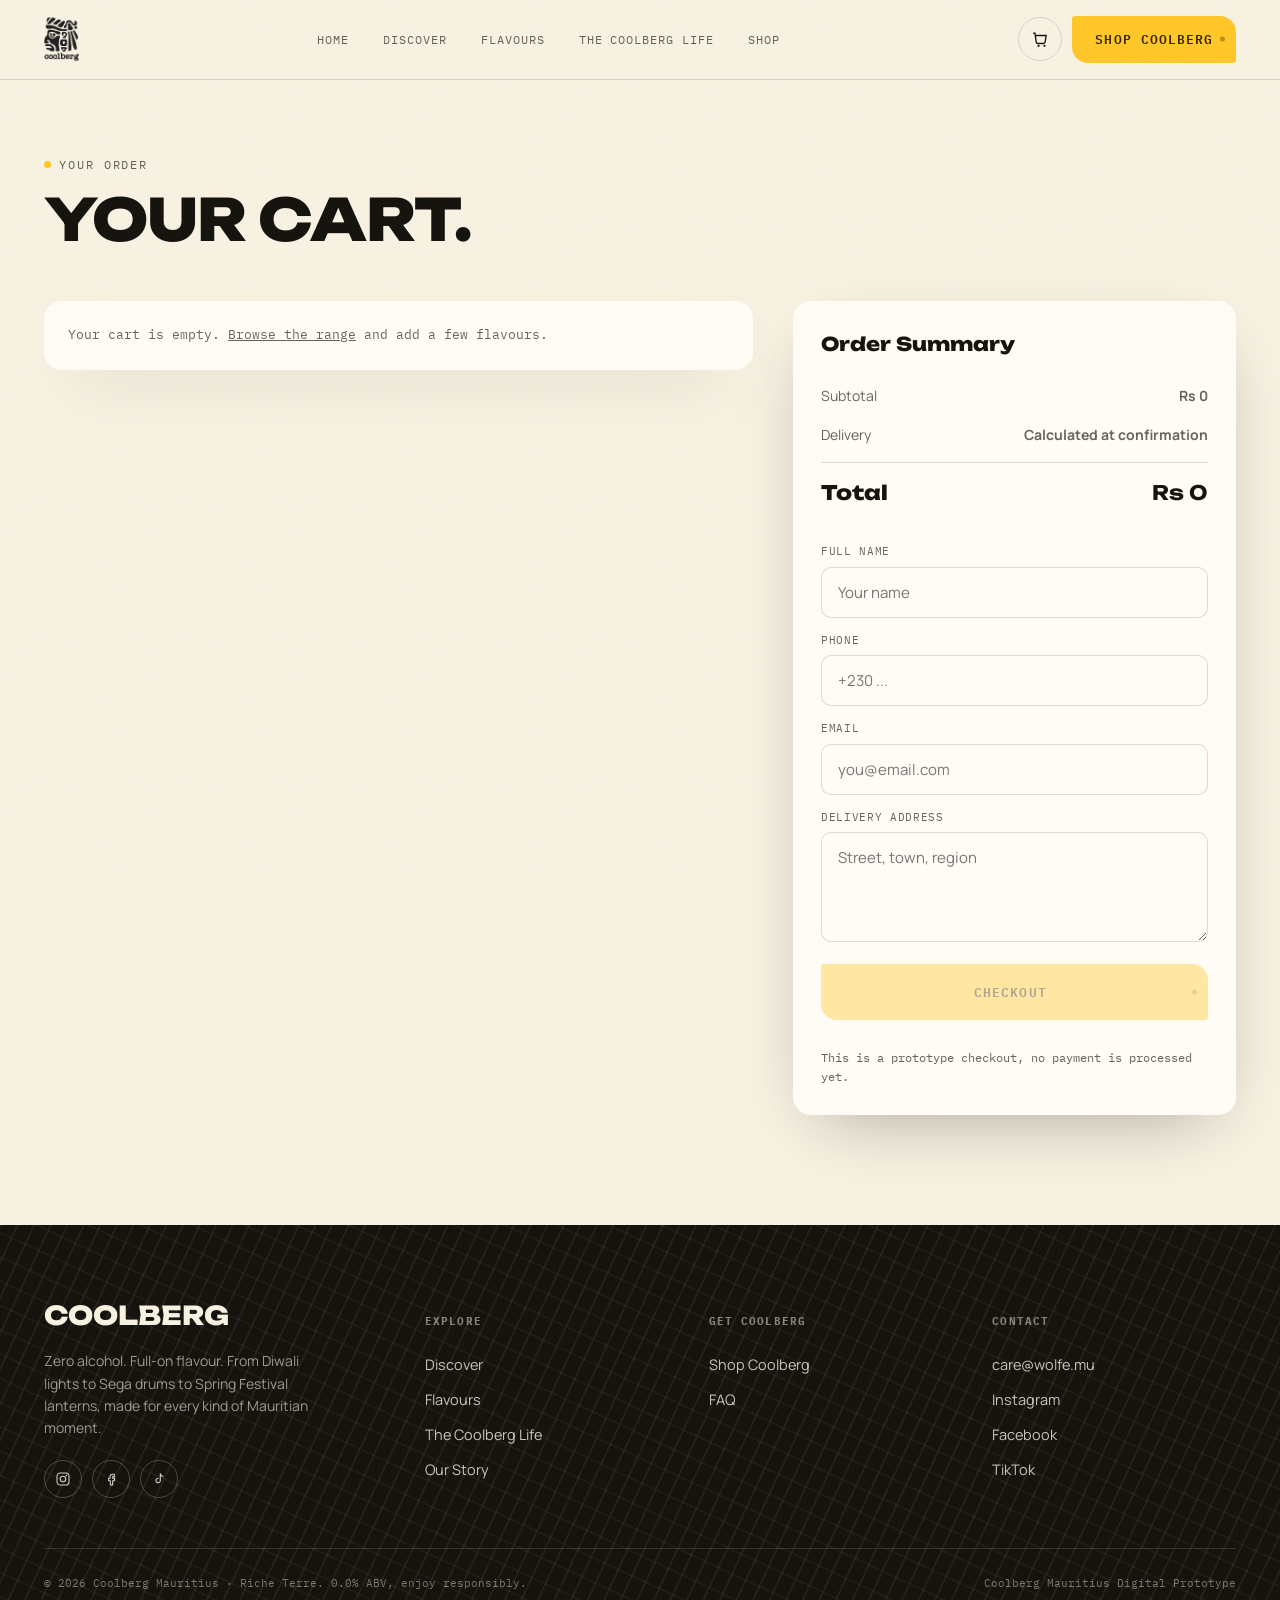
==== cart.html @ bed08853 "Add social icons to contact section, fix flavour chip sizing on mobile" ====
<!DOCTYPE html>
<html lang="en">
<head>
<meta charset="UTF-8">
<meta name="viewport" content="width=device-width, initial-scale=1.0">
<title>Your Cart — Coolberg Mauritius</title>
<meta name="description" content="Review your Coolberg order and check out.">
<link rel="icon" type="image/png" href="assets/coolberg_main_logo.png">
<link rel="apple-touch-icon" href="assets/coolberg_main_logo.png">
<link rel="preconnect" href="https://fonts.googleapis.com">
<link rel="preconnect" href="https://fonts.gstatic.com" crossorigin>
<link rel="stylesheet" href="https://fonts.googleapis.com/css2?family=Unbounded:wght@400;600;700;800;900&family=Manrope:wght@400;500;600;700;800&family=IBM+Plex+Mono:wght@400;500;600&display=swap">
<link rel="stylesheet" href="styles.css">
<link rel="stylesheet" href="shop.css">
</head>
<body>

<nav class="site-nav">
  <div class="nav-inner">
    <a href="index.html#top" class="logo"><img src="assets/coolberg_main_logo.webp" alt="Coolberg" class="logo-mark" width="589" height="747" decoding="async"></a>
    <div class="nav-links" role="navigation" aria-label="Primary">
      <a href="index.html#top">Home</a>
      <a href="index.html#meet">Discover</a>
      <a href="index.html#flavours">Flavours</a>
      <a href="index.html#life">The Coolberg Life</a>
      <a href="shop.html">Shop</a>
    </div>
    <div class="nav-cta">
      <button class="cart-toggle" aria-label="Open cart">
        <svg viewBox="0 0 24 24" fill="none" stroke="currentColor" stroke-width="1.7"><path d="M6 7h13.2l-1.4 8.4a2 2 0 0 1-2 1.6H8.6a2 2 0 0 1-2-1.7L5 4H2.5"/><circle cx="9.5" cy="20" r="1.4" fill="currentColor" stroke="none"/><circle cx="17" cy="20" r="1.4" fill="currentColor" stroke="none"/></svg>
        <span class="cart-badge">0</span>
      </button>
      <a href="shop.html" class="btn btn-primary" style="padding:12px 22px;">Shop Coolberg</a>
      <button class="burger" id="burgerBtn" aria-expanded="false" aria-controls="mobileMenu" aria-label="Open menu"><span></span></button>
    </div>
  </div>
</nav>

<div class="mobile-menu" id="mobileMenu">
  <a href="index.html#top">Home</a>
  <a href="index.html#meet">Discover</a>
  <a href="index.html#flavours">Flavours</a>
  <a href="index.html#life">The Coolberg Life</a>
  <a href="shop.html">Shop</a>
  <a href="cart.html" aria-current="page">Cart</a>
  <a href="shop.html" class="btn btn-primary mm-cta">Shop Coolberg</a>
</div>

<main id="top">
  <section class="sec-pad" style="padding-top:150px;">
    <div class="wrap">
      <div class="sec-head reveal">
        <span class="eyebrow">Your order</span>
        <h2>YOUR CART.</h2>
      </div>

      <div class="cart-page" id="cartPage">
        <div class="cart-page-items" id="cartPageItems"></div>

        <aside class="cart-summary">
          <h3>Order Summary</h3>
          <div class="cart-summary-row"><span>Subtotal</span><b id="csSubtotal">Rs 0</b></div>
          <div class="cart-summary-row"><span>Delivery</span><b>Calculated at confirmation</b></div>
          <div class="cart-summary-total"><span>Total</span><b id="csTotal">Rs 0</b></div>

          <form class="cart-checkout-form" id="checkoutForm">
            <div class="field"><label for="ckName">Full name</label><input id="ckName" type="text" placeholder="Your name" required></div>
            <div class="field"><label for="ckPhone">Phone</label><input id="ckPhone" type="tel" placeholder="+230 ..." required></div>
            <div class="field"><label for="ckEmail">Email</label><input id="ckEmail" type="email" placeholder="you@email.com" required></div>
            <div class="field"><label for="ckAddress">Delivery address</label><textarea id="ckAddress" placeholder="Street, town, region" required></textarea></div>
            <button class="btn btn-primary" type="submit" id="checkoutBtn" style="width:100%;justify-content:center;margin-top:8px;">Checkout</button>
            <p class="form-note">This is a prototype checkout, no payment is processed yet.</p>
          </form>
        </aside>
      </div>

      <div class="cart-confirm" id="cartConfirm" hidden>
        <span class="eyebrow" style="justify-content:center;">Order received</span>
        <h2>THANKS, <span id="ccName"></span>!</h2>
        <p>Your Coolberg order has been noted. This is a prototype checkout, so nothing was charged, but a real order flow would confirm delivery details by email or phone next.</p>
        <a href="shop.html" class="btn btn-primary">Keep exploring Coolberg</a>
      </div>
    </div>
  </section>
</main>

<footer class="pattern-weave-inv">
  <div class="wrap">
    <div class="foot-top">
      <div class="foot-brand"><b>COOLBERG</b><p>Zero alcohol. Full-on flavour. From Diwali lights to Sega drums to Spring Festival lanterns, made for every kind of Mauritian moment.</p>
        <div class="foot-social">
          <a href="https://www.instagram.com/coolberg.mauritius/" target="_blank" rel="noopener" aria-label="Coolberg on Instagram"><svg viewBox="0 0 24 24" fill="none" stroke="currentColor" stroke-width="1.6"><rect x="3" y="3" width="18" height="18" rx="5"/><circle cx="12" cy="12" r="4.2"/><circle cx="17.2" cy="6.8" r="1.1" fill="currentColor" stroke="none"/></svg></a>
          <a href="https://www.facebook.com/coolberg.mauritius" target="_blank" rel="noopener" aria-label="Coolberg on Facebook"><svg viewBox="0 0 24 24" fill="none" stroke="currentColor" stroke-width="1.6"><path d="M14.5 8.5h2.5V5h-2.5c-2.2 0-4 1.8-4 4v2H8.5v3.5H11V21h3.5v-6.5H17l.5-3.5h-3V9c0-.6.4-1 1-1z"/></svg></a>
          <a href="https://www.tiktok.com/@coolberg.mauritius" target="_blank" rel="noopener" aria-label="Coolberg on TikTok"><svg viewBox="0 0 24 24" fill="none" stroke="currentColor" stroke-width="1.6"><path d="M14 4v10.2a3.3 3.3 0 1 1-2.6-3.23"/><path d="M14 4c.5 2.4 2.2 4 4.6 4.2"/></svg></a>
        </div>
      </div>
      <div class="foot-col"><h5>Explore</h5><a href="index.html#meet">Discover</a><a href="index.html#flavours">Flavours</a><a href="index.html#life">The Coolberg Life</a><a href="index.html#story">Our Story</a></div>
      <div class="foot-col"><h5>Get Coolberg</h5><a href="shop.html">Shop Coolberg</a><a href="index.html#faq">FAQ</a></div>
      <div class="foot-col"><h5>Contact</h5><a href="mailto:care@wolfe.mu">care@wolfe.mu</a><a href="https://www.instagram.com/coolberg.mauritius/" target="_blank" rel="noopener">Instagram</a><a href="https://www.facebook.com/coolberg.mauritius" target="_blank" rel="noopener">Facebook</a><a href="https://www.tiktok.com/@coolberg.mauritius" target="_blank" rel="noopener">TikTok</a></div>
    </div>
    <div class="foot-bottom">
      <span>© 2026 Coolberg Mauritius · Riche Terre. 0.0% ABV, enjoy responsibly.</span>
      <span>Coolberg Mauritius Digital Prototype</span>
    </div>
  </div>
</footer>

<script src="shop.js"></script>
<script>
(function(){
  var S = window.CoolbergShop;

  function render(){
    var cart = S.readCart();
    var wrap = document.getElementById('cartPageItems');
    var cartPage = document.getElementById('cartPage');
    var confirm = document.getElementById('cartConfirm');
    confirm.hidden = true;
    cartPage.hidden = false;

    if(!cart.length){
      wrap.innerHTML = '<p class="cd-empty">Your cart is empty. <a href="shop.html" style="text-decoration:underline;">Browse the range</a> and add a few flavours.</p>';
      document.getElementById('checkoutBtn').disabled = true;
    } else {
      document.getElementById('checkoutBtn').disabled = false;
      wrap.innerHTML = cart.map(function(item){
        var p = S.findProduct(item.id);
        if(!p) return '';
        var key = S.lineKey(item.id, item.flavours);
        var flavourLine = item.flavours ? '<span class="cd-flavours">' + item.flavours.map(S.cap).join(', ') + '</span>' : '';
        return '<div class="cart-page-item">' +
          '<img src="' + p.img + '" alt="' + p.name + '" width="90" height="90" loading="lazy">' +
          '<div class="cd-item-info">' +
            '<b>Coolberg ' + p.name + (p.variant ? '' : ' Flavour') + '</b>' + flavourLine +
            '<span class="shop-card-pack">' + p.pack + '</span>' +
            '<div class="cd-item-row">' +
              '<span class="qty-stepper" data-key="' + key + '">' +
                '<button class="qs-btn qs-minus" aria-label="Decrease quantity">−</button>' +
                '<span class="qs-val">' + item.qty + '</span>' +
                '<button class="qs-btn qs-plus" aria-label="Increase quantity">+</button>' +
              '</span>' +
              '<b class="cd-item-price">' + S.fmtPrice(p.price * item.qty) + '</b>' +
            '</div>' +
          '</div>' +
          '<button class="cd-remove" data-key="' + key + '" aria-label="Remove item">&times;</button>' +
        '</div>';
      }).join('');
    }

    document.getElementById('csSubtotal').textContent = S.fmtPrice(S.cartTotal());
    document.getElementById('csTotal').textContent = S.fmtPrice(S.cartTotal());

    wrap.querySelectorAll('.qs-minus').forEach(function(btn){
      btn.addEventListener('click', function(){
        var key = btn.closest('.qty-stepper').dataset.key;
        var item = S.readCart().filter(function(i){ return S.lineKey(i.id,i.flavours) === key; })[0];
        if(item){ if(item.qty<=1){ S.removeFromCart(key); } else { S.updateQty(key, item.qty-1); } render(); }
      });
    });
    wrap.querySelectorAll('.qs-plus').forEach(function(btn){
      btn.addEventListener('click', function(){
        var key = btn.closest('.qty-stepper').dataset.key;
        var item = S.readCart().filter(function(i){ return S.lineKey(i.id,i.flavours) === key; })[0];
        if(item){ S.updateQty(key, item.qty+1); render(); }
      });
    });
    wrap.querySelectorAll('.cd-remove').forEach(function(btn){
      btn.addEventListener('click', function(){ S.removeFromCart(btn.dataset.key); render(); });
    });
  }
  render();

  document.getElementById('checkoutForm').addEventListener('submit', function(e){
    e.preventDefault();
    if(!S.readCart().length) return;
    document.getElementById('ccName').textContent = document.getElementById('ckName').value || 'there';
    document.getElementById('cartPage').hidden = true;
    document.getElementById('cartConfirm').hidden = false;
    localStorage.removeItem('coolberg_cart_v1');
    S.renderDrawerItems && S.renderDrawerItems();
    document.querySelectorAll('.cart-badge').forEach(function(b){ b.textContent='0'; b.style.display='none'; });
    window.scrollTo({top:0, behavior:'smooth'});
  });
})();
</script>
</body>
</html>
---- styles.css ----
/* ============ TOKENS ============ */
:root{
  --gold:#FFC629; --gold-deep:#E8A400; --gold-ink:#3A2400;
  --malt:#C9922F; --ginger:#FF6B2C; --mint:#2FBF8F; --peach:#FF9A6B;
  --cranberry:#D6295E; --strawberry:#FF4368; --apple:#7CC142;

  --bg:#F7F1E2; --bg-alt:#FFFCF5; --bg-deep:#EFE6CF;
  --fg:#15130E; --fg-soft:rgba(21,19,14,.66); --fg-faint:rgba(21,19,14,.44);
  --border:rgba(21,19,14,.14); --card:#FFFCF5;
  --nav-bg:rgba(247,241,226,.86);
  --shadow:0 24px 70px -30px rgba(21,19,14,.4);
  --ink-inverse:#FFFCF5;

  --wrap:1240px;
  --radius-sm:10px; --radius-md:18px; --radius-lg:32px;
  --ff-display:'Unbounded',system-ui,sans-serif;
  --ff-body:'Manrope',system-ui,sans-serif;
  --ff-mono:'IBM Plex Mono',ui-monospace,monospace;
}
@media (prefers-color-scheme: dark){
  :root:not([data-theme="light"]){
    --bg:#141109; --bg-alt:#1B160D; --bg-deep:#0F0C07;
    --fg:#F7F1E2; --fg-soft:rgba(247,241,226,.68); --fg-faint:rgba(247,241,226,.44);
    --border:rgba(247,241,226,.14); --card:#1E1810;
    --nav-bg:rgba(20,17,9,.86);
    --shadow:0 24px 70px -30px rgba(0,0,0,.65);
    --ink-inverse:#15130E;
  }
}
:root[data-theme="dark"]{
  --bg:#141109; --bg-alt:#1B160D; --bg-deep:#0F0C07;
  --fg:#F7F1E2; --fg-soft:rgba(247,241,226,.68); --fg-faint:rgba(247,241,226,.44);
  --border:rgba(247,241,226,.14); --card:#1E1810;
  --nav-bg:rgba(20,17,9,.86);
  --shadow:0 24px 70px -30px rgba(0,0,0,.65);
  --ink-inverse:#15130E;
}

/* ============ RESET / BASE ============ */
*,*::before,*::after{box-sizing:border-box;}
html{scroll-behavior:smooth;}
@media (prefers-reduced-motion: reduce){ html{scroll-behavior:auto;} *{animation-duration:.01ms !important; animation-iteration-count:1 !important; transition-duration:.01ms !important; scroll-behavior:auto !important;} }
body{margin:0;background:var(--bg);color:var(--fg);font-family:var(--ff-body);font-size:16px;line-height:1.6;-webkit-font-smoothing:antialiased;position:relative;}
body::before{content:"";position:fixed;inset:0;z-index:999;pointer-events:none;opacity:.045;mix-blend-mode:overlay;background-image:url("data:image/svg+xml;utf8,<svg xmlns='http://www.w3.org/2000/svg' width='140' height='140'><filter id='n'><feTurbulence type='fractalNoise' baseFrequency='0.85' numOctaves='2' stitchTiles='stitch'/></filter><rect width='100%25' height='100%25' filter='url(%23n)'/></svg>");}
/* woven-shutter texture — a nod to the louvred timber shutters common on Mauritian verandas, used sparingly as a material, not a motif */
.pattern-weave{background-image:repeating-linear-gradient(115deg, rgba(21,19,14,.05) 0 2px, transparent 2px 15px), repeating-linear-gradient(25deg, rgba(21,19,14,.035) 0 2px, transparent 2px 22px);}
.pattern-weave-inv{background-image:repeating-linear-gradient(115deg, rgba(247,241,226,.06) 0 2px, transparent 2px 15px), repeating-linear-gradient(25deg, rgba(247,241,226,.04) 0 2px, transparent 2px 22px);}
img,svg{max-width:100%;display:block;}
a{color:inherit;text-decoration:none;}
button{font-family:inherit;cursor:pointer;}
ul{margin:0;padding:0;list-style:none;}
h1,h2,h3,h4{margin:0;font-family:var(--ff-display);text-wrap:balance;}
p{margin:0;}
.wrap{max-width:var(--wrap);margin:0 auto;padding:0 24px;}
section{position:relative;}
.eyebrow{font-family:var(--ff-mono);font-size:12px;letter-spacing:.16em;text-transform:uppercase;color:var(--fg-soft);display:inline-flex;align-items:center;gap:8px;}
.eyebrow::before{content:"";width:7px;height:7px;border-radius:50%;background:var(--gold);flex:none;}
.btn{display:inline-flex;align-items:center;justify-content:center;gap:10px;font-family:var(--ff-mono);font-size:13px;letter-spacing:.08em;text-transform:uppercase;font-weight:600;padding:16px 28px;border-radius:3px 16px 3px 16px;border:1.5px solid transparent;transition:transform .25s ease, box-shadow .25s ease, background .25s ease, color .25s ease;white-space:nowrap;position:relative;}
.btn-primary::after{content:"";position:absolute;top:50%;right:10px;transform:translateY(-50%);width:5px;height:5px;border-radius:50%;background:var(--gold-ink);opacity:.35;}
.btn-primary{padding-right:36px;}
.btn:active{transform:scale(.97);}
.btn-primary{background:var(--gold);color:var(--gold-ink);}
.btn-primary:hover{box-shadow:0 14px 34px -12px rgba(255,198,41,.65);transform:translateY(-2px);}
.btn-outline{background:transparent;color:var(--fg);border-color:var(--border);}
.btn-outline:hover{border-color:var(--fg);transform:translateY(-2px);}
.btn-dark{background:var(--fg);color:var(--bg);}
.btn-dark:hover{transform:translateY(-2px);box-shadow:var(--shadow);}
.btn[disabled]{opacity:.4;cursor:not-allowed;transform:none !important;}
:focus-visible{outline:3px solid var(--gold);outline-offset:3px;}

.reveal{opacity:0;transform:translateY(28px);transition:opacity .7s cubic-bezier(.16,.8,.24,1), transform .7s cubic-bezier(.16,.8,.24,1);}
.reveal.in{opacity:1;transform:none;}
@media (prefers-reduced-motion: reduce){ .reveal{opacity:1;transform:none;} }

.tag{font-family:var(--ff-mono);font-size:11px;letter-spacing:.1em;text-transform:uppercase;padding:6px 12px;border-radius:100px;border:1px solid var(--border);color:var(--fg-soft);}

/* ============ NAV ============ */
.site-nav{position:fixed;top:0;left:0;right:0;z-index:200;background:var(--nav-bg);backdrop-filter:blur(14px);border-bottom:1px solid var(--border);}
.nav-inner{max-width:var(--wrap);margin:0 auto;padding:16px 24px;display:flex;align-items:center;justify-content:space-between;gap:24px;}
.logo{display:flex;align-items:center;}
.logo-mark{height:44px;width:auto;display:block;}
.nav-links{display:flex;align-items:center;gap:6px;}
.nav-links a{font-family:var(--ff-mono);font-size:12px;letter-spacing:.08em;text-transform:uppercase;padding:10px 14px;border-radius:2px 10px 2px 10px;color:var(--fg-soft);transition:color .2s,background .2s;}
.nav-links a:hover{color:var(--fg);background:var(--border);}
.nav-cta{display:flex;align-items:center;gap:10px;}
.burger{display:none;width:44px;height:44px;border-radius:50%;border:1px solid var(--border);background:transparent;align-items:center;justify-content:center;flex:none;}
@media (max-width:860px){ .nav-links{display:none;} .burger{display:flex;} }
.burger span,.burger span::before,.burger span::after{content:"";display:block;width:18px;height:2px;background:var(--fg);position:relative;transition:transform .3s,opacity .3s;}
.burger span::before{position:absolute;top:-6px;}
.burger span::after{position:absolute;top:6px;}
.burger[aria-expanded="true"] span{background:transparent;}
.burger[aria-expanded="true"] span::before{transform:translateY(6px) rotate(45deg);}
.burger[aria-expanded="true"] span::after{transform:translateY(-6px) rotate(-45deg);}

.mobile-menu{position:fixed;inset:0;background:var(--bg);z-index:190;display:flex;flex-direction:column;justify-content:center;gap:2px;padding:90px 28px 32px;overflow-y:auto;transform:translateY(-100%);transition:transform .45s cubic-bezier(.16,.8,.24,1);}
.mobile-menu.open{transform:translateY(0);}
.mobile-menu a{font-family:var(--ff-display);font-size:clamp(18px,5.2vw,24px);font-weight:700;padding:14px 0;border-bottom:1px solid var(--border);}
.mobile-menu .mm-cta{margin-top:20px;border-bottom:none;font-family:var(--ff-mono);font-size:13px;letter-spacing:.08em;text-transform:uppercase;font-weight:600;padding:16px 28px;text-align:center;}

/* ============ HERO ============ */
.hero{padding:140px 0 80px;overflow:hidden;position:relative;}
.hero-bg{position:absolute;inset:0;z-index:0;background:radial-gradient(110% 80% at 82% -4%, rgba(255,198,41,.4), transparent 58%), radial-gradient(70% 60% at 6% 96%, rgba(255,107,44,.16), transparent 62%), linear-gradient(180deg, transparent 70%, rgba(21,19,14,.03));pointer-events:none;}
.hero-bg::after{content:"";position:absolute;inset:0;opacity:.5;background-image:repeating-linear-gradient(115deg, rgba(21,19,14,.035) 0 2px, transparent 2px 16px);}
.hero-tag{position:absolute;top:150px;right:24px;z-index:2;background:var(--card);border:1.5px dashed var(--border);border-radius:2px 12px 2px 12px;padding:10px 16px 10px 18px;box-shadow:var(--shadow);transform:rotate(3deg);display:flex;flex-direction:column;gap:2px;font-family:var(--ff-mono);}
.hero-tag b{font-size:11px;letter-spacing:.1em;color:var(--fg);}
.hero-tag span{font-size:9px;letter-spacing:.08em;color:var(--fg-soft);}
.hero-tag::before{content:"";position:absolute;left:-5px;top:50%;width:9px;height:9px;border-radius:50%;background:var(--bg);border:1.5px dashed var(--border);transform:translateY(-50%);}
@media (prefers-color-scheme: dark){ :root:not([data-theme="light"]) .logo-mark{filter:invert(1);} }
:root[data-theme="dark"] .logo-mark{filter:invert(1);}
@media (max-width:1100px){ .hero-tag{display:none;} }
.hero-inner{position:relative;z-index:1;display:grid;grid-template-columns:1fr 1.05fr;grid-template-areas:"headline visual" "details visual";gap:32px;align-items:center;}
.hero-headline{grid-area:headline;}
.hero-details{grid-area:details;}
.hero-visual{grid-area:visual;}
.hero-headline h1{font-size:clamp(32px,5.6vw,74px);font-weight:800;letter-spacing:-.02em;line-height:1.02;margin:22px 0 8px;}
.hero-headline h1 em{font-style:normal;color:var(--gold-deep);-webkit-text-stroke:0;display:inline-block;font-size:.66em;margin-top:6px;line-height:1.06;}
.hero-sub{font-family:var(--ff-mono);font-size:14px;letter-spacing:.05em;color:var(--fg-soft);margin:18px 0 34px;max-width:40ch;}
.hero-ctas{display:flex;gap:14px;flex-wrap:wrap;}
.hero-stats{display:flex;gap:28px;margin-top:52px;flex-wrap:wrap;}
.hero-stats div b{display:block;font-family:var(--ff-display);font-size:26px;font-weight:800;}
.hero-stats div span{font-family:var(--ff-mono);font-size:10px;letter-spacing:.12em;text-transform:uppercase;color:var(--fg-soft);}

.hero-visual{position:relative;height:720px;display:flex;align-items:center;justify-content:center;overflow:visible;}
.hero-blob{position:absolute;width:480px;height:480px;border-radius:42% 58% 65% 35% / 45% 40% 60% 55%;background:conic-gradient(from 200deg, var(--gold), var(--ginger), var(--gold));filter:blur(6px);opacity:.7;animation:blobspin 26s ease-in-out infinite;}
@keyframes blobspin{0%,100%{border-radius:42% 58% 65% 35% / 45% 40% 60% 55%;transform:rotate(0deg);}50%{border-radius:58% 42% 35% 65% / 55% 60% 40% 45%;transform:rotate(8deg);}}
.hero-bottle-stage{position:relative;z-index:2;width:100%;height:100%;}
.hero-stage-img{position:absolute;top:50%;left:50%;height:600px;width:auto;max-width:56vw;max-height:82%;transform:translate(-50%,-50%) translateX(150%) scale(.94);opacity:0;transition:transform .55s cubic-bezier(.22,.9,.28,1), opacity .45s ease;pointer-events:none;filter:drop-shadow(0 24px 30px rgba(0,0,0,.25));animation:heroFloat 5s ease-in-out infinite;}
.hero-stage-img.is-active{opacity:1;transform:translate(-50%,-50%) translateX(0) scale(1);pointer-events:auto;z-index:2;}
.hero-stage-img.is-leaving{opacity:0;transform:translate(-50%,-50%) translateX(-150%) scale(.94);z-index:1;}
.hero-stage-img.no-anim{transition:none !important;}
@keyframes heroFloat{0%,100%{margin-top:0;}50%{margin-top:-14px;}}
.hero-flavour-tag{position:absolute;left:50%;bottom:6%;transform:translateX(-50%);z-index:3;display:flex;align-items:center;gap:9px;background:var(--card);border:1px solid var(--border);border-radius:100px;padding:9px 18px 9px 14px;box-shadow:var(--shadow);font-family:var(--ff-mono);font-size:12px;letter-spacing:.08em;text-transform:uppercase;font-weight:600;}
.hero-flavour-tag .hft-dot{width:9px;height:9px;border-radius:50%;flex:none;transition:background .3s;}
.hero-scrollcue{position:absolute;bottom:0;left:50%;transform:translateX(-50%);display:flex;flex-direction:column;align-items:center;gap:8px;font-family:var(--ff-mono);font-size:10px;letter-spacing:.16em;color:var(--fg-faint);text-transform:uppercase;}
.hero-scrollcue .line{width:1px;height:34px;background:linear-gradient(var(--fg-faint),transparent);animation:scrolldown 1.8s ease-in-out infinite;}
@keyframes scrolldown{0%{opacity:0;transform:scaleY(.2);transform-origin:top;}50%{opacity:1;transform:scaleY(1);transform-origin:top;}100%{opacity:0;transform:scaleY(.2);transform-origin:bottom;}}

@media (max-width:900px){
  .hero-inner{grid-template-columns:1fr;grid-template-areas:"headline" "visual" "details";}
  .hero-visual{height:340px;}
  .hero-stage-img{height:312px;max-height:92%;}
  .hero-blob{width:300px;height:300px;}
  .hero-flavour-tag{bottom:2%;padding:7px 14px 7px 11px;font-size:10.5px;}
}
@media (max-width:480px){
  .hero-visual{height:250px;}
  .hero-stage-img{height:228px;max-height:92%;}
  .hero-blob{width:220px;height:220px;}
  .hero-flavour-tag{bottom:0;padding:6px 12px 6px 9px;font-size:9.5px;}
}

/* ============ SECTION HEADERS ============ */
.sec-head{max-width:760px;margin-bottom:52px;}
.sec-head h2{font-size:clamp(32px,5.6vw,58px);font-weight:800;letter-spacing:-.02em;line-height:1.02;margin-top:14px;}
.sec-head p{margin-top:18px;font-size:18px;color:var(--fg-soft);max-width:56ch;}
.sec-pad{padding:110px 0;}

/* ============ MEET COOLBERG ============ */
#meet{background:var(--bg-alt);scroll-margin-top:84px;}
.meet-grid{display:grid;grid-template-columns:1fr 1fr;gap:60px;align-items:center;}
.meet-visual{position:relative;min-height:440px;border-radius:var(--radius-lg);overflow:hidden;box-shadow:var(--shadow);}
.meet-packshot{position:absolute;inset:0;width:100%;height:100%;object-fit:cover;}
.meet-facts{display:flex;gap:36px;margin-top:40px;flex-wrap:wrap;}
.meet-facts div{border-left:2px solid var(--gold);padding-left:14px;}
.meet-facts b{display:block;font-family:var(--ff-display);font-size:22px;font-weight:800;}
.meet-facts span{font-family:var(--ff-mono);font-size:11px;color:var(--fg-soft);letter-spacing:.06em;}
@media (max-width:900px){ .meet-grid{grid-template-columns:1fr;} .meet-visual{order:-1;min-height:280px;} }

/* ============ FLAVOURS ============ */
#flavours{background:var(--fl-color,var(--bg));transition:background 1.1s cubic-bezier(.16,.8,.24,1);}
.fl-layout{display:flex;flex-direction:column;gap:30px;}

.fl-display{position:relative;border-radius:var(--radius-lg);background:var(--card);box-shadow:var(--shadow);padding:44px;min-height:540px;overflow:hidden;
  display:grid;grid-template-columns:1fr 1.15fr;grid-template-rows:auto 1fr;grid-template-areas:"bottle list" "bottle copy";gap:10px 32px;align-items:start;}
.fl-display::before{content:"";position:absolute;inset:0;background:var(--fl-color,var(--gold));opacity:.12;transition:background 1s;}
.fl-bottle-wrap{grid-area:bottle;position:relative;align-self:center;display:flex;align-items:center;justify-content:center;z-index:1;}
.fl-bottle-photo{width:250px;height:auto;max-width:100%;transition:transform .5s cubic-bezier(.16,.8,.24,1);filter:drop-shadow(0 22px 22px rgba(0,0,0,.22));}
.fl-bottle-wrap:hover .fl-bottle-photo{transform:scale(1.035);}

.fl-list{grid-area:list;position:relative;z-index:1;display:flex;flex-wrap:wrap;gap:8px;align-content:start;margin-bottom:6px;}
.fl-item{position:relative;flex:1 0 auto;display:flex;align-items:center;justify-content:center;gap:8px;padding:10px 16px;white-space:nowrap;border:1.5px dashed var(--border);border-radius:3px 14px 3px 14px;background:var(--card);text-align:left;transition:transform .25s, border-color .25s, background .25s;}
.fl-item .dot{width:11px;height:11px;border-radius:50%;flex:none;box-shadow:0 0 0 3px transparent;transition:box-shadow .25s;}
.fl-item .name{font-family:var(--ff-display);font-size:14px;font-weight:700;color:var(--fg-soft);transition:color .25s;white-space:nowrap;}
.fl-item .idx{font-family:var(--ff-mono);font-size:9px;color:var(--fg-faint);letter-spacing:.06em;}
.fl-item[aria-selected="true"]{transform:translateY(-3px);border-style:solid;border-color:var(--fl-ring,var(--gold-deep));background:var(--bg-alt);box-shadow:var(--shadow);}
.fl-item[aria-selected="true"] .dot{box-shadow:0 0 0 4px var(--fl-ring,transparent);}
.fl-item[aria-selected="true"] .name{color:var(--fg);}
.fl-item:hover .name{color:var(--fg);}

.fl-copy{grid-area:copy;position:relative;z-index:1;align-self:start;}
.fl-copy .fl-name{font-size:clamp(30px,4vw,46px);font-weight:800;line-height:1;margin-bottom:14px;}
.fl-copy p{font-size:16px;color:var(--fg-soft);max-width:44ch;}
.fl-notes{display:flex;gap:10px;flex-wrap:wrap;margin-top:22px;}
.fl-notes span{font-family:var(--ff-mono);font-size:11px;letter-spacing:.06em;text-transform:uppercase;padding:7px 13px;border-radius:100px;background:var(--fl-color,var(--gold));color:#1a1204;font-weight:600;}
.fl-cta{margin-top:28px;}

@media (max-width:760px){
  .fl-display{grid-template-columns:minmax(90px,auto) 1fr;grid-template-rows:auto auto;grid-template-areas:"list bottle" "copy copy";padding:26px 20px;min-height:0;text-align:center;gap:16px;align-items:center;}
  .fl-bottle-wrap{align-self:center;}
  .fl-bottle-photo{width:118px;}
  .fl-list{flex-direction:column;flex-wrap:nowrap;gap:8px;align-self:center;align-items:flex-start;margin-bottom:0;}
  .fl-item{flex:none;width:auto;padding:8px 10px;border-radius:3px 10px 3px 10px;justify-content:flex-start;}
  .fl-item .idx{display:none;}
  .fl-item .name{font-size:11.5px;white-space:nowrap;line-height:1.15;}
  .fl-item .dot{width:9px;height:9px;}
  .fl-item[aria-selected="true"]{transform:none;}
  .fl-copy{margin-top:4px;}
}

/* ============ QUIZ ============ */
#quiz{background:var(--bg-deep);}
.quiz-box{max-width:760px;margin:0 auto;background:var(--card);border-radius:var(--radius-lg);box-shadow:var(--shadow);padding:52px;position:relative;overflow:hidden;}
.quiz-progress{display:flex;gap:6px;margin-bottom:30px;}
.quiz-progress i{flex:1;height:4px;border-radius:4px;background:var(--border);font-style:normal;}
.quiz-progress i.done{background:var(--gold);}
.quiz-step{display:none;}
.quiz-step.active{display:block;animation:qin .5s cubic-bezier(.16,.8,.24,1);}
@keyframes qin{from{opacity:0;transform:translateX(18px);}to{opacity:1;transform:none;}}
.quiz-step h3{font-size:clamp(22px,3.4vw,32px);font-weight:700;margin-bottom:26px;}
.quiz-opts{display:grid;grid-template-columns:1fr 1fr;gap:12px;}
.quiz-opt{padding:18px 20px;border-radius:var(--radius-md);border:1.5px solid var(--border);background:var(--bg-alt);font-family:var(--ff-body);font-weight:700;font-size:15px;text-align:left;transition:border-color .2s,transform .2s,background .2s;}
.quiz-opt:hover{border-color:var(--gold-deep);transform:translateY(-2px);}
.quiz-opt.picked{border-color:var(--gold-deep);background:var(--gold);color:var(--gold-ink);}
.quiz-result{text-align:center;}
.quiz-result .qr-label{font-family:var(--ff-mono);font-size:12px;letter-spacing:.16em;text-transform:uppercase;color:var(--fg-soft);}
.quiz-result h3{font-size:clamp(34px,6vw,54px);margin:12px 0 8px;}
.quiz-result .qr-flavour{color:var(--fl-color,var(--gold-deep));}
.quiz-result p{color:var(--fg-soft);max-width:46ch;margin:0 auto 26px;}
.quiz-restart{margin-top:16px;background:none;border:none;font-family:var(--ff-mono);font-size:12px;text-decoration:underline;color:var(--fg-soft);}
@media (max-width:560px){ .quiz-box{padding:30px 22px;} .quiz-opts{grid-template-columns:1fr;} }

/* ============ WHY 0.0 ============ */
#why{padding:120px 0;}
.why-grid{display:grid;grid-template-columns:.9fr 1.1fr;gap:50px;align-items:center;}
.why-num{font-family:var(--ff-display);font-weight:900;font-size:clamp(90px,14vw,220px);line-height:.8;letter-spacing:-.03em;color:transparent;-webkit-text-stroke:2px var(--fg);}
.why-cols{display:flex;flex-direction:column;gap:0;}
.why-item{padding:28px 0;border-top:1px solid var(--border);display:grid;grid-template-columns:70px 1fr;gap:18px;}
.why-item:last-child{border-bottom:1px solid var(--border);}
.why-item .wi-tag{font-family:var(--ff-mono);font-size:11px;color:var(--gold-deep);font-weight:600;padding-top:4px;}
.why-item h4{font-size:22px;font-weight:800;margin-bottom:8px;}
.why-item p{color:var(--fg-soft);max-width:50ch;}
@media (max-width:900px){ .why-grid{grid-template-columns:1fr;} .why-num{font-size:clamp(70px,22vw,120px);} }

/* ============ COOLBERG LIFE ============ */
#life{background:var(--fg);color:var(--bg);}
#life .eyebrow{color:rgba(247,241,226,.6);}
#life .eyebrow::before{background:var(--gold);}
#life .sec-head p{color:rgba(247,241,226,.66);}
.life-grid{display:grid;grid-template-columns:repeat(4,1fr);gap:2px;background:rgba(247,241,226,.14);border-radius:var(--radius-lg);overflow:hidden;}
.life-card{background:var(--fg);position:relative;overflow:hidden;aspect-ratio:1/1;}
.life-card .lc-img{position:absolute;inset:0;width:100%;height:100%;object-fit:cover;transition:transform .6s cubic-bezier(.16,.8,.24,1);}
.life-card:hover .lc-img{transform:scale(1.06);}
.life-card .lc-scrim{position:absolute;inset:0;background:linear-gradient(180deg, rgba(10,8,4,0) 38%, rgba(10,8,4,.92) 100%);}
.life-card .lc-body{position:relative;z-index:1;height:100%;padding:26px;display:flex;flex-direction:column;justify-content:flex-end;}
.life-card h4{font-size:24px;font-weight:800;color:var(--bg);margin-bottom:8px;}
.life-card p{color:rgba(247,241,226,.72);font-size:14px;line-height:1.5;}
@media (max-width:900px){ .life-grid{grid-template-columns:1fr 1fr;} }
@media (max-width:560px){ .life-grid{grid-template-columns:1fr;} .life-card{aspect-ratio:16/9;} }

/* ============ MAURITIUS — ARRIVAL STAMP ============ */
#mauritius{padding:130px 0;overflow:hidden;}
.mtx-grid{display:grid;grid-template-columns:1fr .95fr;gap:60px;align-items:center;}
.mtx-coords{margin-top:34px;display:flex;gap:22px;flex-wrap:wrap;font-family:var(--ff-mono);font-size:12px;color:var(--fg-soft);}
.mtx-coords b{color:var(--fg);}

.mtx-doc{position:relative;display:flex;flex-direction:column;align-items:center;gap:0;}
.mtx-stamp{position:relative;width:270px;height:270px;border-radius:50%;display:flex;align-items:center;justify-content:center;transform:rotate(-9deg);}
.mtx-stamp svg{position:absolute;inset:0;width:100%;height:100%;}
.mtx-stamp-ring{fill:none;stroke:var(--cranberry);stroke-width:2.4;opacity:.85;}
.mtx-stamp-ring2{fill:none;stroke:var(--cranberry);stroke-width:1;stroke-dasharray:1 5;opacity:.65;}
.mtx-stamp-core{text-align:center;transform:rotate(0deg);}
.mtx-stamp-core .ms-top{font-family:var(--ff-mono);font-size:10px;letter-spacing:.2em;color:var(--cranberry);text-transform:uppercase;}
.mtx-stamp-core .ms-main{font-family:var(--ff-display);font-size:30px;font-weight:800;color:var(--cranberry);line-height:1.02;margin:6px 0;}
.mtx-stamp-core .ms-sub{font-family:var(--ff-mono);font-size:9px;letter-spacing:.14em;color:var(--cranberry);opacity:.8;}
.mtx-boarding{position:relative;margin-top:-18px;width:100%;max-width:380px;background:var(--card);border:1.5px solid var(--border);border-radius:6px 6px 6px 6px;box-shadow:var(--shadow);display:flex;z-index:1;}
.mtx-boarding::before{content:"";position:absolute;left:72%;top:-7px;width:14px;height:14px;border-radius:50%;background:var(--bg);border:1.5px solid var(--border);}
.mtx-boarding::after{content:"";position:absolute;left:72%;bottom:-7px;width:14px;height:14px;border-radius:50%;background:var(--bg);border:1.5px solid var(--border);}
.mtx-b-main{flex:1;padding:20px 18px;display:flex;flex-direction:column;gap:10px;}
.mtx-b-route{display:flex;align-items:center;gap:10px;font-family:var(--ff-display);font-weight:800;font-size:15px;}
.mtx-b-route .arrow{color:var(--fg-faint);font-family:var(--ff-mono);font-weight:400;}
.mtx-b-meta{display:flex;gap:16px;font-family:var(--ff-mono);font-size:9.5px;letter-spacing:.06em;color:var(--fg-soft);text-transform:uppercase;}
.mtx-b-meta b{display:block;color:var(--fg);font-size:11px;letter-spacing:0;}
.mtx-b-stub{width:28%;border-left:1.5px dashed var(--border);display:flex;align-items:center;justify-content:center;padding:14px 8px;}
.mtx-b-stub span{writing-mode:vertical-rl;transform:rotate(180deg);font-family:var(--ff-mono);font-size:10px;letter-spacing:.18em;color:var(--fg-faint);text-transform:uppercase;}
@media (max-width:900px){ .mtx-grid{grid-template-columns:1fr;} .mtx-doc{margin-top:20px;} }
@media (max-width:480px){ .mtx-stamp{width:220px;height:220px;} .mtx-stamp-core .ms-main{font-size:24px;} }


/* ============ FOOD ============ */
#food{padding:120px 0;}
.food-grid{display:grid;grid-template-columns:repeat(3,1fr);gap:18px;}
.food-card{border-radius:4px;padding:34px 30px 26px;min-height:220px;display:flex;flex-direction:column;justify-content:space-between;background:var(--card);border:1px solid var(--border);border-top:none;position:relative;overflow:visible;transition:transform .3s;}
.food-card:hover{transform:translateY(-6px);}
.food-card::before{content:"";position:absolute;top:-1px;left:0;right:0;height:14px;background-image:radial-gradient(circle at 10px 0, transparent 9px, var(--card) 9.5px);background-size:20px 14px;background-repeat:repeat-x;}
.food-card .fc-kreol{display:block;font-family:var(--ff-mono);font-size:10px;letter-spacing:.1em;text-transform:uppercase;color:var(--fg-faint);margin-bottom:6px;}
.food-card .fc-pair{position:absolute;top:14px;right:0;bottom:0;width:6px;}
.food-card h4{font-size:22px;font-weight:800;}
.food-card .fc-arrow{font-family:var(--ff-mono);font-size:11px;letter-spacing:.08em;text-transform:uppercase;color:var(--fg-soft);display:flex;align-items:center;gap:8px;margin-top:14px;}
.food-card .fc-arrow b{color:var(--fg);}
.food-card .fc-dot{width:11px;height:11px;border-radius:50%;}
@media (max-width:900px){ .food-grid{grid-template-columns:1fr 1fr;} }
@media (max-width:560px){ .food-grid{grid-template-columns:1fr;} }

/* ============ MOMENTS ============ */
#moments{background:var(--bg-alt);}
.moments-grid{display:grid;grid-template-columns:repeat(6,1fr);grid-auto-rows:200px;gap:26px 20px;padding-top:6px;}
.moment-card{border-radius:2px;padding:26px;display:flex;flex-direction:column;justify-content:space-between;color:var(--ink-inverse);position:relative;overflow:hidden;grid-column:span 3;box-shadow:0 16px 34px -18px rgba(0,0,0,.5);transition:transform .3s;}
.moment-card:hover{transform:translateY(-4px) rotate(0deg) !important;}
.moment-card.big{grid-column:span 4;grid-row:span 2;}
.moment-card.small{grid-column:span 2;grid-row:span 1;}
.moment-card::after{content:"";position:absolute;inset:0;background:linear-gradient(200deg, rgba(0,0,0,.05), rgba(0,0,0,.5));}
.moment-card::before{content:"";position:absolute;top:10px;left:50%;transform:translateX(-50%);width:9px;height:9px;border-radius:50%;background:rgba(255,255,255,.85);box-shadow:0 2px 4px rgba(0,0,0,.4);z-index:2;}
.moment-card > *{position:relative;z-index:1;}
.moment-card .mc-tag{font-family:var(--ff-mono);font-size:10px;letter-spacing:.1em;text-transform:uppercase;background:rgba(255,255,255,.18);padding:6px 12px;border-radius:100px;align-self:flex-start;backdrop-filter:blur(6px);}
.moment-card h4{font-size:clamp(18px,2vw,26px);font-weight:800;line-height:1.1;}
.moment-card .mc-meta{font-family:var(--ff-mono);font-size:11px;opacity:.8;}
@media (max-width:900px){ .moments-grid{grid-template-columns:repeat(2,1fr);grid-auto-rows:220px;} .moment-card,.moment-card.big,.moment-card.small{grid-column:span 2;grid-row:span 1;} }

/* ============ STORY ============ */
#story{padding:130px 0;}
.story-divider{font-family:var(--ff-mono);font-size:12px;letter-spacing:.16em;text-transform:uppercase;color:var(--fg-faint);margin-bottom:22px;display:flex;align-items:center;gap:14px;}
.story-divider::after{content:"";flex:1;height:1px;background:var(--border);}
.story-chapter{margin-bottom:64px;}
.story-chapter:last-child{margin-bottom:0;}

/* Global chapters — a passport page of stamps */
.story-stamps{display:flex;flex-wrap:wrap;gap:22px;}
.story-stamp{position:relative;flex:1 1 250px;border:1.5px dashed var(--border);border-radius:14px;padding:22px 22px 20px;background:var(--card);}
.story-stamp:nth-child(1){transform:rotate(-1.4deg);}
.story-stamp:nth-child(2){transform:rotate(0.8deg);}
.story-stamp:nth-child(3){transform:rotate(-0.6deg);}
.story-stamp .si-tag{font-family:var(--ff-mono);font-size:10px;letter-spacing:.14em;text-transform:uppercase;color:var(--gold-deep);font-weight:700;}
.story-stamp .si-tag::before{content:"№ ";opacity:.6;}
.story-stamp h4{font-size:19px;font-weight:800;margin:10px 0 8px;}
.story-stamp p{color:var(--fg-soft);font-size:14.5px;}

/* Mauritius chapters — a harbour logbook */
.story-log{border-top:1px solid var(--border);}
.log-item{position:relative;display:grid;grid-template-columns:64px 1fr;gap:18px;padding:30px 0;border-bottom:1px dashed var(--border);align-items:start;}
.log-item .log-num{font-family:var(--ff-display);font-weight:900;font-size:38px;color:var(--cranberry);opacity:.28;line-height:.9;}
.log-item h4{font-size:clamp(20px,2.6vw,26px);font-weight:800;margin-bottom:8px;}
.log-item p{color:var(--fg-soft);max-width:62ch;}
.log-item .si-tag{font-family:var(--ff-mono);font-size:10px;letter-spacing:.12em;text-transform:uppercase;color:var(--cranberry);font-weight:700;display:block;margin-bottom:6px;}
@media (max-width:600px){ .log-item{grid-template-columns:40px 1fr;} .log-item .log-num{font-size:26px;} }

/* ============ FAQ ============ */
#faq{background:var(--bg-alt);}
.faq-list{max-width:820px;}
.faq-item{border-bottom:1px solid var(--border);}
.faq-q{width:100%;text-align:left;background:none;border:none;padding:26px 0;display:flex;justify-content:space-between;align-items:center;gap:20px;font-family:var(--ff-display);font-size:clamp(16px,2.2vw,20px);font-weight:700;color:var(--fg);}
.faq-q .plus{width:26px;height:26px;border-radius:50%;border:1.5px solid var(--border);flex:none;position:relative;}
.faq-q .plus::before,.faq-q .plus::after{content:"";position:absolute;background:var(--fg);top:50%;left:50%;transform:translate(-50%,-50%);}
.faq-q .plus::before{width:10px;height:1.5px;}
.faq-q .plus::after{width:1.5px;height:10px;transition:transform .25s;}
.faq-item[aria-expanded="true"] .plus::after{transform:translate(-50%,-50%) rotate(90deg) scaleY(0);}
.faq-a{max-height:0;overflow:hidden;transition:max-height .4s cubic-bezier(.16,.8,.24,1);}
.faq-a p{padding-bottom:24px;color:var(--fg-soft);max-width:66ch;}

/* ============ CONTACT ============ */
#contact{padding:130px 0;}
.contact-tabs{display:flex;gap:10px;margin-bottom:36px;}
.ctab{padding:13px 22px;border-radius:2px 14px 2px 14px;border:1.5px solid var(--border);background:transparent;font-family:var(--ff-mono);font-size:12px;letter-spacing:.06em;text-transform:uppercase;font-weight:700;color:var(--fg-soft);}
.ctab[aria-selected="true"]{background:var(--gold);border-color:var(--gold-deep);color:var(--gold-ink);}
.contact-panel{display:none;}
.contact-panel.active{display:grid;grid-template-columns:.8fr 1.2fr;gap:50px;}
.contact-info h3{font-size:clamp(24px,3.4vw,32px);}
.contact-info p{color:var(--fg-soft);margin-top:14px;max-width:40ch;}
.contact-info .ci-list{margin-top:26px;display:flex;flex-direction:column;gap:14px;font-family:var(--ff-mono);font-size:13px;}
.contact-info .ci-list b{display:block;color:var(--fg-faint);font-size:10px;letter-spacing:.1em;text-transform:uppercase;margin-bottom:3px;}
.contact-info .ci-list a{color:var(--fg);text-decoration:none;border-bottom:1px solid var(--border);transition:color .2s,border-color .2s;}
.contact-info .ci-list a:hover{color:var(--gold-deep);border-color:var(--gold-deep);}
.contact-info .ci-list a.ci-social{display:inline-flex;align-items:center;gap:8px;border-bottom:none;}
.contact-info .ci-list a.ci-social svg{width:16px;height:16px;flex:none;}
.form-grid{display:grid;grid-template-columns:1fr 1fr;gap:16px;}
.field{display:flex;flex-direction:column;gap:8px;}
.field.full{grid-column:1/-1;}
.field label{font-family:var(--ff-mono);font-size:11px;letter-spacing:.06em;text-transform:uppercase;color:var(--fg-soft);}
.field input,.field select,.field textarea{font-family:var(--ff-body);font-size:15px;padding:14px 16px;border-radius:var(--radius-sm);border:1.5px solid var(--border);background:var(--bg-alt);color:var(--fg);}
.field textarea{resize:vertical;min-height:110px;}
.field input:focus,.field select:focus,.field textarea:focus{outline:none;border-color:var(--gold-deep);}
.form-note{font-family:var(--ff-mono);font-size:12px;color:var(--fg-soft);margin-top:14px;}
@media (max-width:800px){ .contact-panel.active{grid-template-columns:1fr;} .form-grid{grid-template-columns:1fr;} }

/* ============ FOOTER ============ */
footer{background:var(--fg);color:var(--bg);padding:70px 0 30px;}
.foot-top{display:grid;grid-template-columns:1.4fr 1fr 1fr 1fr;gap:40px;padding-bottom:50px;border-bottom:1px solid rgba(247,241,226,.14);}
.foot-brand b{font-family:var(--ff-display);font-size:26px;font-weight:800;color:var(--bg);}
.foot-brand p{color:rgba(247,241,226,.6);margin-top:14px;max-width:32ch;font-size:14px;}
.foot-social{display:flex;gap:10px;margin-top:20px;}
.foot-social a{width:38px;height:38px;border-radius:50%;border:1px solid rgba(247,241,226,.24);display:flex;align-items:center;justify-content:center;color:rgba(247,241,226,.85);transition:background .2s,color .2s,border-color .2s;}
.foot-social a:hover{background:var(--gold);border-color:var(--gold);color:#1a1204;}
.foot-social svg{width:16px;height:16px;}
.foot-col h5{font-family:var(--ff-mono);font-size:11px;letter-spacing:.1em;text-transform:uppercase;color:rgba(247,241,226,.5);margin-bottom:16px;}
.foot-col a,.foot-col span{display:block;color:rgba(247,241,226,.8);padding:6px 0;font-size:14.5px;}
.foot-col a:hover{color:var(--gold);}
.foot-bottom{display:flex;justify-content:space-between;align-items:center;padding-top:26px;flex-wrap:wrap;gap:12px;font-family:var(--ff-mono);font-size:11px;color:rgba(247,241,226,.45);}
@media (max-width:800px){ .foot-top{grid-template-columns:1fr 1fr;} }

.sr-only{position:absolute;width:1px;height:1px;overflow:hidden;clip:rect(0 0 0 0);white-space:nowrap;}
---- shop.css ----
/* ============ SHOP ============ */
.cart-toggle{position:relative;width:44px;height:44px;border-radius:50%;border:1px solid var(--border);background:transparent;display:flex;align-items:center;justify-content:center;color:var(--fg);flex:none;transition:border-color .2s,transform .2s;}
.cart-toggle:hover{border-color:var(--fg);transform:translateY(-2px);}
.cart-toggle svg{width:19px;height:19px;}
.cart-badge{position:absolute;top:-4px;right:-4px;min-width:18px;height:18px;padding:0 4px;border-radius:50%;background:var(--gold);color:var(--gold-ink);font-family:var(--ff-mono);font-size:10px;font-weight:700;display:none;align-items:center;justify-content:center;line-height:1;}

.cart-overlay{position:fixed;inset:0;background:rgba(21,19,14,.5);z-index:290;opacity:0;pointer-events:none;transition:opacity .35s ease;}
.cart-overlay.open{opacity:1;pointer-events:auto;}
.cart-drawer{position:fixed;top:0;right:0;bottom:0;width:min(420px,92vw);background:var(--bg-alt);z-index:300;box-shadow:var(--shadow);display:flex;flex-direction:column;transform:translateX(100%);transition:transform .4s cubic-bezier(.16,.8,.24,1);}
.cart-drawer.open{transform:translateX(0);}
.cd-head{display:flex;align-items:center;justify-content:space-between;padding:24px 24px 16px;border-bottom:1px solid var(--border);}
.cd-head h3{font-size:20px;font-weight:800;}
.cd-close{width:36px;height:36px;border-radius:50%;border:1px solid var(--border);background:transparent;font-size:20px;line-height:1;color:var(--fg);display:flex;align-items:center;justify-content:center;}
.cd-items{flex:1;overflow-y:auto;padding:16px 24px;display:flex;flex-direction:column;gap:18px;}
.cd-empty{font-family:var(--ff-mono);font-size:13px;color:var(--fg-soft);line-height:1.6;}
.cd-item{display:flex;gap:14px;align-items:flex-start;}
.cd-item img{width:60px;height:60px;object-fit:contain;border-radius:var(--radius-sm);background:var(--card);flex:none;padding:6px;border:1px solid var(--border);}
.cd-item-info{flex:1;display:flex;flex-direction:column;gap:4px;min-width:0;}
.cd-item-info b{font-size:14.5px;}
.cd-flavours{font-family:var(--ff-mono);font-size:11px;color:var(--fg-soft);line-height:1.4;}
.cd-item-row{display:flex;align-items:center;justify-content:space-between;gap:10px;margin-top:6px;}
.cd-item-price{font-family:var(--ff-mono);font-size:13px;}
.cd-remove{width:26px;height:26px;border-radius:50%;border:1px solid var(--border);background:transparent;color:var(--fg-soft);font-size:16px;line-height:1;flex:none;display:flex;align-items:center;justify-content:center;}
.cd-remove:hover{color:var(--fg);border-color:var(--fg);}
.cd-foot{padding:18px 24px 26px;border-top:1px solid var(--border);display:flex;flex-direction:column;gap:14px;}
.cd-subtotal{display:flex;align-items:center;justify-content:space-between;font-family:var(--ff-mono);font-size:13px;text-transform:uppercase;letter-spacing:.06em;}
.cd-subtotal b{font-family:var(--ff-display);font-size:18px;}

.qty-stepper{display:inline-flex;align-items:center;gap:0;border:1.5px solid var(--border);border-radius:2px 10px 2px 10px;overflow:hidden;}
.qs-btn{width:32px;height:32px;border:none;background:transparent;color:var(--fg);font-size:16px;line-height:1;display:flex;align-items:center;justify-content:center;}
.qs-btn:hover{background:var(--border);}
.qs-val{min-width:26px;text-align:center;font-family:var(--ff-mono);font-size:13px;}

/* Shop hero + grid */
.shop-hero{padding:150px 0 40px;}
.shop-hero h1{font-size:clamp(30px,5vw,58px);font-weight:800;letter-spacing:-.02em;line-height:1.04;margin:18px 0 14px;}
.shop-hero h1 em{font-style:normal;color:var(--gold-deep);}
.shop-hero-sub{font-size:17px;color:var(--fg-soft);max-width:56ch;}

.shop-grid{display:grid;grid-template-columns:repeat(4,1fr);gap:24px;}
@media (max-width:1080px){ .shop-grid{grid-template-columns:repeat(3,1fr);} }
@media (max-width:760px){ .shop-grid{grid-template-columns:repeat(2,1fr);gap:16px;} }
@media (max-width:460px){ .shop-grid{grid-template-columns:1fr;} }

.shop-card{background:var(--card);border-radius:var(--radius-md);overflow:hidden;box-shadow:var(--shadow);display:flex;flex-direction:column;min-height:0;}
.shop-card-media{aspect-ratio:1/1;min-height:0;overflow:hidden;display:flex;align-items:center;justify-content:center;padding:20px;}
.shop-card-media img{max-width:100%;max-height:100%;width:auto;height:auto;object-fit:contain;}
.shop-card-body{padding:18px 20px 22px;display:flex;flex-direction:column;gap:8px;}
.shop-card-body .tag{align-self:flex-start;font-weight:600;}
.shop-card-name{font-family:var(--ff-display);font-size:17px;font-weight:700;color:var(--fg);line-height:1.25;}
.shop-card-pack{font-family:var(--ff-mono);font-size:11.5px;color:var(--fg-soft);}
.shop-card-foot{display:flex;align-items:center;justify-content:space-between;gap:10px;margin-top:8px;flex-wrap:wrap;}
.shop-card-price{font-family:var(--ff-display);font-size:18px;font-weight:800;}
.shop-card-btn{padding:11px 16px;font-size:11.5px;}

/* Product detail */
.pd-back{font-family:var(--ff-mono);font-size:12px;letter-spacing:.06em;text-transform:uppercase;color:var(--fg-soft);display:inline-flex;}
.pd-back:hover{color:var(--fg);}
.pd-layout{display:grid;grid-template-columns:1fr 1fr;gap:56px;align-items:start;}
@media (max-width:860px){ .pd-layout{grid-template-columns:1fr;gap:32px;} }
.pd-media{border-radius:var(--radius-lg);display:flex;align-items:center;justify-content:center;padding:40px;position:sticky;top:120px;}
@media (max-width:860px){ .pd-media{position:static;} }
.pd-media img{max-height:520px;width:auto;object-fit:contain;}
.pd-title{font-size:clamp(26px,3.4vw,38px);font-weight:800;margin:14px 0 10px;letter-spacing:-.01em;}
.pd-price{font-family:var(--ff-display);font-size:26px;font-weight:800;}
.pd-price span{font-family:var(--ff-mono);font-size:12px;font-weight:500;color:var(--fg-soft);margin-left:6px;}
.pd-desc{margin:20px 0 6px;font-size:16px;color:var(--fg-soft);line-height:1.7;max-width:56ch;}
.pd-taste{display:flex;gap:8px;margin-top:14px;font-size:14.5px;flex-wrap:wrap;}
.pd-taste b{font-family:var(--ff-mono);font-size:11px;letter-spacing:.06em;text-transform:uppercase;color:var(--fg-faint);flex:none;padding-top:2px;}
.pd-picker{margin-top:26px;border:1.5px dashed var(--border);border-radius:3px 16px 3px 16px;padding:18px 20px;}
.pd-picker-head{display:flex;align-items:center;justify-content:space-between;font-size:14px;margin-bottom:12px;flex-wrap:wrap;gap:6px;}
.pd-picker-head span{font-family:var(--ff-mono);font-size:11.5px;color:var(--fg-soft);}
.pd-swatches{display:flex;flex-wrap:wrap;gap:8px;}
.pd-swatch{display:flex;align-items:center;gap:8px;padding:9px 14px;border-radius:2px 10px 2px 10px;border:1.5px solid var(--border);background:var(--card);font-size:13px;color:var(--fg);}
.pd-swatch-dot{width:10px;height:10px;border-radius:50%;background:var(--sw);flex:none;}
.pd-swatch.picked{border-color:var(--sw);background:var(--bg-alt);box-shadow:0 0 0 1px var(--sw) inset;font-weight:700;}
.pd-buy{display:flex;align-items:center;gap:14px;margin-top:26px;flex-wrap:wrap;}
.pd-note{font-family:var(--ff-mono);font-size:12.5px;color:var(--fg-soft);margin-top:10px;min-height:16px;}
.pd-note-warn{color:var(--cranberry);}
.pd-specs{margin-top:30px;border-top:1px solid var(--border);padding-top:18px;display:flex;flex-direction:column;gap:0;}
.pd-spec-row{display:flex;justify-content:space-between;padding:9px 0;border-bottom:1px solid var(--border);font-size:14px;}
.pd-spec-row span{color:var(--fg-soft);}

/* Cart page */
[hidden]{display:none !important;}
.cart-page{display:grid;grid-template-columns:1.6fr 1fr;gap:40px;align-items:start;}
@media (max-width:900px){ .cart-page{grid-template-columns:1fr;} }
.cart-page-items{display:flex;flex-direction:column;gap:20px;background:var(--card);border-radius:var(--radius-md);box-shadow:var(--shadow);padding:24px;}
.cart-page-item{display:flex;gap:16px;align-items:flex-start;padding-bottom:20px;border-bottom:1px solid var(--border);}
.cart-page-item:last-child{border-bottom:none;padding-bottom:0;}
.cart-page-item img{width:90px;height:90px;object-fit:contain;border-radius:var(--radius-sm);background:var(--bg-alt);padding:8px;border:1px solid var(--border);flex:none;}
.cart-summary{background:var(--card);border-radius:var(--radius-md);box-shadow:var(--shadow);padding:28px;position:sticky;top:120px;}
.cart-summary h3{font-size:19px;font-weight:800;margin-bottom:18px;}
.cart-summary-row{display:flex;justify-content:space-between;font-size:14px;color:var(--fg-soft);padding:8px 0;}
.cart-summary-total{display:flex;justify-content:space-between;align-items:center;padding:14px 0;margin:8px 0 20px;border-top:1px solid var(--border);font-family:var(--ff-display);font-size:20px;font-weight:800;}
.cart-checkout-form{display:flex;flex-direction:column;gap:14px;}
.cart-checkout-form .field{display:flex;flex-direction:column;gap:6px;}
.cart-confirm{max-width:520px;margin:60px auto;text-align:center;display:flex;flex-direction:column;align-items:center;gap:16px;}
.cart-confirm h2{font-size:clamp(26px,4vw,38px);font-weight:800;}
.cart-confirm p{color:var(--fg-soft);line-height:1.7;}
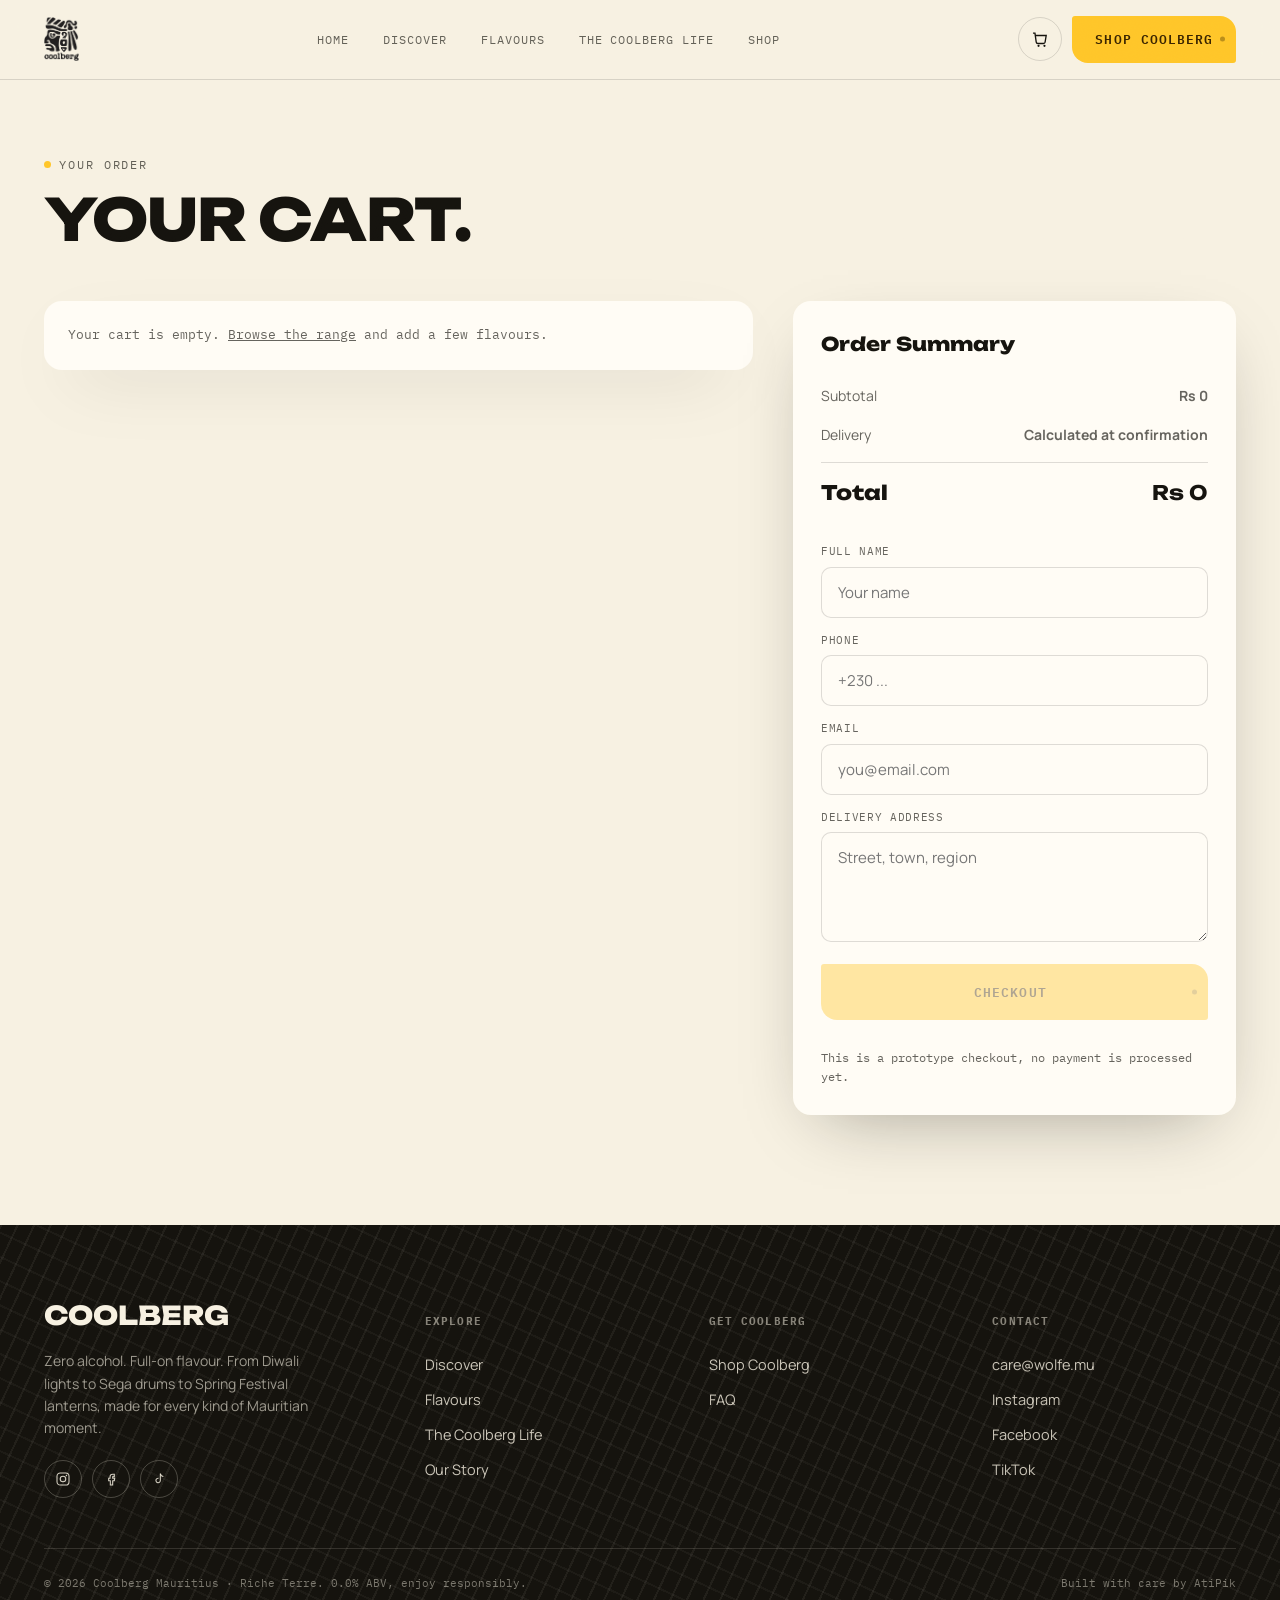
==== commit 32f4ca5e: "Add AtiPik design credit to footer across all pages" ====
--- a/cart.html
+++ b/cart.html
@@ -100,7 +100,7 @@
     </div>
     <div class="foot-bottom">
       <span>© 2026 Coolberg Mauritius · Riche Terre. 0.0% ABV, enjoy responsibly.</span>
-      <span>Coolberg Mauritius Digital Prototype</span>
+      <span>Built with care by AtiPik</span>
     </div>
   </div>
 </footer>
